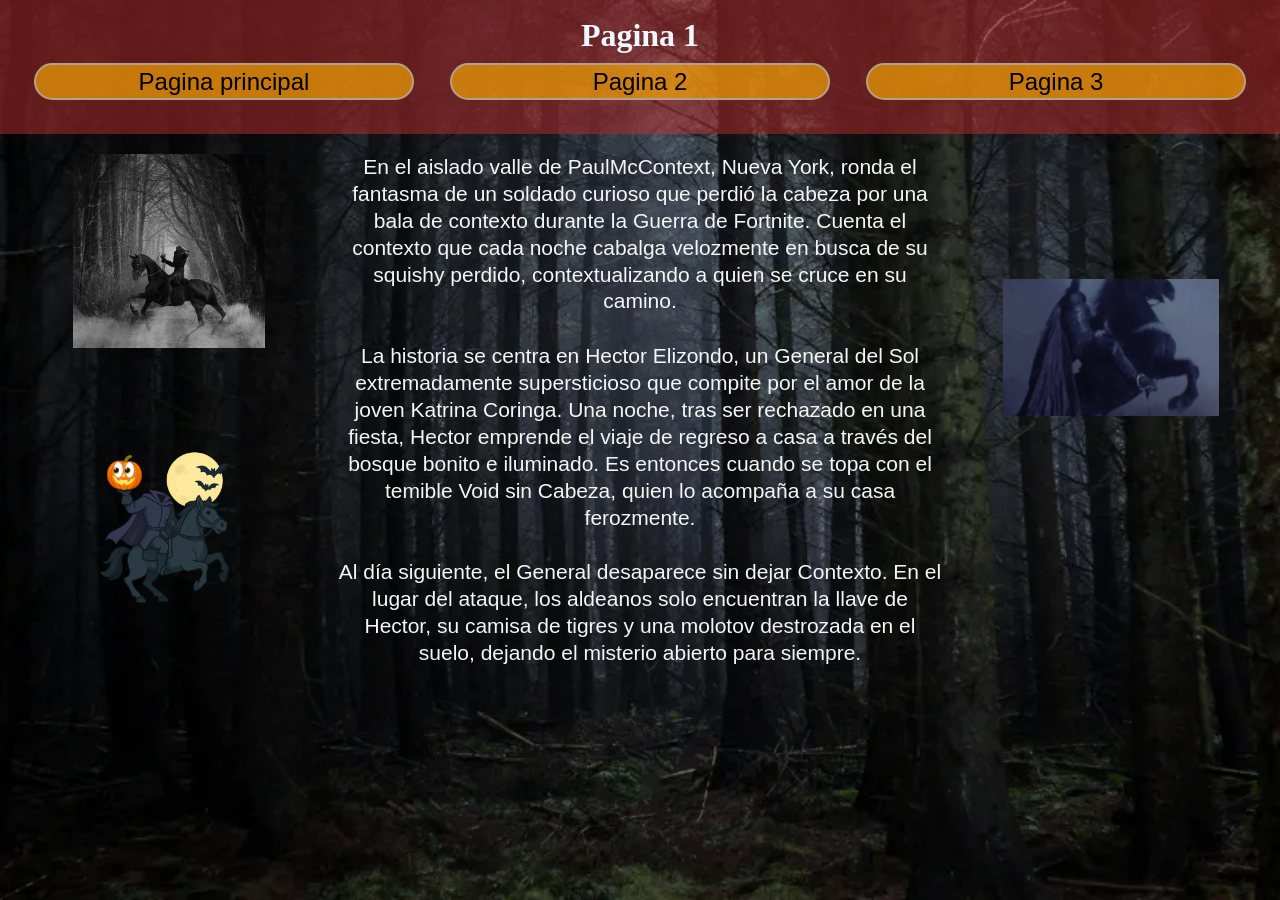
==== pagina1.html @ 8d77da6c "ya acabe la pagina lol" ====
﻿<!DOCTYPE html>
<html lang="es">
<head>
    <meta charset="UTF-8">
    <meta name="viewport" content="width=device-width, initial-scale=1.0">
    <link rel="stylesheet" href="index.css">
    <title>Pagina 1 | El VOID sin cabeza</title>
</head>
<body class="pagina1">
    <header class="cardContent">
        <h1 class="title">Pagina 1</h1>
        <nav class="buttonContent" aria-label="Navegación principal">
            <button onclick="window.location.href='index.html'">Pagina principal</button>
            <button onclick="window.location.href='pagina2.html'">Pagina 2</button>
            <button onclick="window.location.href='pagina3.html'">Pagina 3</button>
        </nav>
    </header>
    <main class="historia-layout">
        <aside class="historia-imagenes" aria-label="Ilustraciones del jinete">
            <img class="jinete-bosque" src="img/jinete sin cabeza.jfif" alt="El jinete sin cabeza">
            <img class="jinete-calabaza" src="img/el void sin cabeza.png" alt="El VOID con su calabaza y la luna">
        </aside>
        <article class="historia-relato" aria-label="La historia del VOID sin cabeza">
            <p>En el aislado valle de PaulMcContext, Nueva York, ronda el fantasma de un soldado curioso que perdió la cabeza por una bala de contexto durante la Guerra de Fortnite. Cuenta el contexto que cada noche cabalga velozmente en busca de su squishy perdido, contextualizando a quien se cruce en su camino.</p>
            <p>La historia se centra en Hector Elizondo, un General del Sol extremadamente supersticioso que compite por el amor de la joven Katrina Coringa. Una noche, tras ser rechazado en una fiesta, Hector emprende el viaje de regreso a casa a través del bosque bonito e iluminado. Es entonces cuando se topa con el temible Void sin Cabeza, quien lo acompaña a su casa ferozmente.</p>
            <p>Al día siguiente, el General desaparece sin dejar Contexto. En el lugar del ataque, los aldeanos solo encuentran la llave de Hector, su camisa de tigres y una molotov destrozada en el suelo, dejando el misterio abierto para siempre.</p>
        </article>
        <aside class="historia-imagen-derecha" aria-label="El jinete a la luz de la luna">
            <img src="img/otro.webp" alt="Jinete sin cabeza frente a la luna">
        </aside>
    </main>
</body>
</html>
---- index.css ----
body{
    background-image: url(../Laboratorio-6/img/bosque\ miedo.webp);
    background-size: cover;
    background-repeat: no-repeat;
    display: flex;
    justify-content: center;
    padding: 0;
    margin: 0;

}

.title {
    color: aliceblue;
    margin-top: 20px;
    display: flex;
    justify-content: center;
}
.cardContent {
    width: 100%;
    height: 150px;
    background-color: rgba(179, 43, 43, 0.534);
    
}

.buttonContent {
    height: 40px;
    display: flex;
    justify-content: center;
    align-items: center;
}

button {
    font-family: Arial, Helvetica, sans-serif;
    font-size: 25px;
    background-color: rgba(255, 174, 0, 0.637);
    width: 30%;
    height: 100%;
    margin-left: 20px;
    margin-right: 20px;
    margin-bottom: 20px;
    border-radius: 50px;
}

.imgVoid {
    display: flex;
    align-items: center;
    justify-content: left;
    margin-top: 50px;
    margin-left: 15%;
}

.calabaza {
    height: 500px;
    width: 500px;
}

.textoGrande {
    width: 100%;
    height: 100%;
    display: flex;
    align-items: center;
    justify-content: center;
}

.texto {
    color: aliceblue;
    font-size: 100px;
}

.contentP1 {
    height: 40px;
    display: flex;
    justify-content: center;
    align-items: center;
}

.img1-1 {
    background-color: aqua;
    height: 400px;
    display: flex;
    justify-content: center;
    align-items: center;
}
    


.ilu1-1 {
    height: 250px;
    width: 250px;
    margin-left: 12%;
    display: flex;
    justify-content: left;
    align-items: center;
}

.textoHistoria1 {
    width: 100%;
    height: 100%;
    display: flex;
    justify-content: center;
}

.textoH1 {
    color: aliceblue;
    font-size: 20px;
}

/* Estilos exclusivos de la página 1. */
body.pagina1 {
    display: block;
    min-height: 100vh;
    box-sizing: border-box;
    background-image: url("img/bosque miedo.webp");
    background-position: center top;
    background-size: cover;
    background-attachment: fixed;
}
.pagina1 .cardContent { height: 134px; overflow: hidden; }
.pagina1 .title { margin: 17px 0 10px; font-size: 32px; line-height: 36px; }
.pagina1 .buttonContent { height: 37px; gap: 36px; padding: 0 34px; }
.pagina1 .buttonContent button {
    flex: 1;
    min-width: 0;
    height: 37px;
    margin: 0;
    border: 2px solid #b4a18c;
    font-size: 24px;
    cursor: pointer;
}
.pagina1 .buttonContent button:hover { background-color: rgba(255, 187, 33, 0.85); }
.pagina1 .buttonContent button:focus-visible { outline: 3px solid white; outline-offset: 3px; }
.historia-layout {
    display: grid;
    grid-template-columns: minmax(0, 1fr) minmax(0, 604px) minmax(0, 1fr);
    gap: 30px;
    padding: 20px 30px 30px;
    align-items: start;
}
.historia-imagenes { display: flex; flex-direction: column; align-items: center; gap: 77px; }
.jinete-bosque { width: 192px; height: 194px; object-fit: cover; }
.jinete-calabaza { width: 160px; height: 200px; object-fit: contain; }
.historia-relato {
    box-sizing: border-box;
    min-height: 482px;
    color: #f5f5f5;
    text-align: center;
    font-family: Arial, Helvetica, sans-serif;
    font-size: 21px;
    font-weight: 500;
    line-height: 1.28;
}
.historia-relato p { margin: 0 0 28px; }
.historia-relato p:last-child { margin-bottom: 22px; }
.historia-imagen-derecha { padding-top: 125px; display: flex; justify-content: center; }
.historia-imagen-derecha img { width: 216px; height: 137px; object-fit: cover; object-position: center 30%; }
@media (max-width: 1000px) {
    .historia-layout { grid-template-columns: 150px minmax(0, 1fr); gap: 20px; padding: 20px; }
    .jinete-bosque { width: 150px; height: 160px; }
    .historia-imagen-derecha { grid-column: 1; padding-top: 0; }
    .historia-imagen-derecha img { width: 150px; height: 110px; }
    .historia-relato { grid-column: 2; grid-row: 1 / 3; font-size: 19px; padding: 8px; }
    .pagina1 .buttonContent { gap: 16px; padding: 0 20px; }
    .pagina1 .buttonContent button { font-size: 20px; }
}
@media (max-width: 600px) {
    .pagina1 .buttonContent { gap: 8px; padding: 0 10px; }
    .pagina1 .buttonContent button { font-size: 15px; }
    .historia-layout { display: flex; flex-direction: column; padding: 20px 14px; }
    .historia-imagenes { flex-direction: row; justify-content: space-evenly; gap: 15px; width: 100%; }
    .jinete-bosque, .jinete-calabaza { width: 125px; height: 145px; }
    .historia-relato { min-height: auto; font-size: 18px; }
    .historia-imagen-derecha { width: 100%; }
}

/* Página 2: curiosidades. */
body.pagina2 {
    display: block;
    min-height: 100vh;
    background-image: url("img/bosque miedo.webp");
    background-position: center top;
    background-size: cover;
    background-attachment: fixed;
}
.pagina2 .cardContent { height: 137px; overflow: hidden; }
.pagina2 .title { margin: 17px 0 10px; font-size: 32px; line-height: 36px; }
.pagina2 .buttonContent { height: 37px; gap: 36px; padding: 0 35px; }
.pagina2 .buttonContent button {
    flex: 1;
    min-width: 0;
    height: 37px;
    margin: 0;
    border: 2px solid #b4a18c;
    font-size: 24px;
    cursor: pointer;
}
.pagina2 .buttonContent button:hover { background-color: rgba(255, 187, 33, 0.85); }
.pagina2 .buttonContent button:focus-visible { outline: 3px solid white; outline-offset: 3px; }
.curiosidades { color: #f5f5f5; font-family: Arial, Helvetica, sans-serif; text-align: center; padding: 4px 30px 70px; }
.curiosidades h2 { margin: 0 0 14px; font-size: 34px; font-weight: 400; line-height: 1.4; }
.curiosidades-layout {
    display: grid;
    grid-template-columns: 55% 45%;
    grid-template-rows: 164px auto;
    align-items: start;
}
.curiosidades-adaptaciones { margin: 25px 0 0; font-size: 29px; line-height: 1.35; }
.curiosidades-portadas { display: flex; justify-content: center; gap: 14px; padding-right: 40px; }
.curiosidades-portadas img { display: block; width: 135px; height: 186px; object-fit: fill; }
.curiosidades-hector { display: block; width: 240px; height: 233px; object-fit: cover; justify-self: center; transform: translateX(-55px); }
.curiosidades-actor { margin: 88px 30px 0 -140px; font-size: 36px; line-height: 1.26; }
@media (max-width: 1100px) {
    .curiosidades-layout { grid-template-columns: 1fr 1fr; grid-template-rows: 210px auto; gap: 20px; }
    .curiosidades-adaptaciones { font-size: 24px; }
    .salto-escritorio { display: none; }
    .curiosidades-portadas { gap: 8px; padding-right: 0; }
    .curiosidades-portadas img { width: 30%; height: auto; aspect-ratio: 135 / 186; }
    .curiosidades-hector { transform: none; }
    .curiosidades-actor { margin: 30px 0 0; font-size: 29px; }
}
@media (max-width: 600px) {
    .pagina2 .buttonContent { gap: 8px; padding: 0 10px; }
    .pagina2 .buttonContent button { font-size: 15px; }
    .curiosidades { padding: 8px 16px 30px; }
    .curiosidades h2 { font-size: 30px; }
    .curiosidades-layout { display: flex; flex-direction: column; align-items: center; gap: 26px; }
    .curiosidades-adaptaciones { margin: 0; font-size: 22px; }
    .curiosidades-portadas { width: 100%; }
    .curiosidades-hector { max-width: 100%; height: auto; }
    .curiosidades-actor { margin: 0; font-size: 25px; }
}

/* Página 3: avistamientos y comentarios. */
body.pagina3 {
    display: block;
    min-height: 100vh;
    background-image: url("img/bosque miedo.webp");
    background-position: center top;
    background-size: cover;
    background-attachment: fixed;
}
.pagina3 .cardContent { height: 137px; overflow: hidden; }
.pagina3 .title { margin: 17px 0 10px; font-size: 32px; line-height: 36px; }
.pagina3 .buttonContent { height: 37px; gap: 36px; padding: 0 35px; }
.pagina3 .buttonContent button {
    flex: 1;
    min-width: 0;
    height: 37px;
    margin: 0;
    border: 2px solid #b4a18c;
    font-size: 24px;
    cursor: pointer;
}
.pagina3 button:hover { background-color: rgba(255, 187, 33, 0.85); }
.pagina3 button:focus-visible, .avistamientos-form input:focus-visible { outline: 3px solid white; outline-offset: 3px; }
.avistamientos { position: relative; padding: 8px 18px 50px; color: #f5f5f5; font-family: Arial, Helvetica, sans-serif; }
.avistamientos-decoracion { position: absolute; object-fit: contain; pointer-events: none; }
.avistamientos-miedo { width: 105px; height: 118px; left: 11%; top: -7px; transform: rotate(-18deg); }
.avistamientos-ojos { width: 105px; height: 83px; right: 7%; top: 37px; }
.avistamientos h2 { margin: 0 0 6px; text-align: center; font-size: 34px; font-weight: 400; }
.avistamientos-form { display: flex; justify-content: center; align-items: center; gap: 8px; }
.avistamientos-form label { font-size: 20px; }
.avistamientos-form input { box-sizing: border-box; width: 462px; height: 41px; border: 0; border-radius: 30px; background: #c7d1d9; padding: 8px 18px; font: inherit; color: #171717; }
.avistamientos-form button { width: auto; height: 39px; margin: 0; padding: 0 18px; font-size: 18px; border: 2px solid #b4a18c; cursor: pointer; }
.avistamientos-estado { min-height: 19px; margin: 8px 0 4px; text-align: center; font-size: 14px; }
.avistamientos-lista { display: grid; gap: 24px; padding-right: 45px; }
.avistamiento { display: grid; grid-template-columns: 63px minmax(0, 1fr); gap: 9px; align-items: start; }
.avistamiento-avatar { width: 63px; height: 63px; border-radius: 50%; object-fit: cover; margin-top: 20px; }
.avistamiento-avatar-invitado { display: flex; justify-content: center; align-items: center; background: #c7d1d9; color: #263238; font-size: 20px; }
.avistamiento-contenido h3 { margin: 0 0 0 22px; font-size: 16px; font-weight: 400; line-height: 20px; }
.avistamiento-contenido p { box-sizing: border-box; min-height: 88px; margin: 0; padding: 28px 14px; border-radius: 36px; background: rgba(199, 209, 217, 0.45); color: #111; font-size: 20px; line-height: 1.6; overflow-wrap: anywhere; white-space: pre-wrap; }
@media (max-width: 700px) {
    .avistamientos-miedo { width: 55px; height: 65px; left: 16px; top: 0; }
    .avistamientos-ojos { width: 55px; height: 44px; right: 16px; top: 12px; }
    .pagina3 .buttonContent { gap: 8px; padding: 0 10px; }
    .pagina3 .buttonContent button { font-size: 15px; }
    .avistamientos-form { flex-wrap: wrap; }
    .avistamientos-form label { width: 100%; text-align: center; }
    .avistamientos-form input { width: min(100%, 462px); flex: 1; min-width: 140px; }
    .avistamientos-lista { padding-right: 0; }
    .avistamiento { grid-template-columns: 45px minmax(0, 1fr); }
    .avistamiento-avatar { width: 45px; height: 45px; }
    .avistamiento-contenido p { padding: 20px 16px; font-size: 18px; }
}
@media (min-width: 701px) and (max-width: 1100px) {
    .avistamientos-miedo { width: 65px; height: 70px; left: 24px; top: -12px; }
    .avistamientos-ojos { width: 65px; height: 52px; right: 24px; top: 0; }
    .avistamientos-form input { width: min(40vw, 462px); }
}
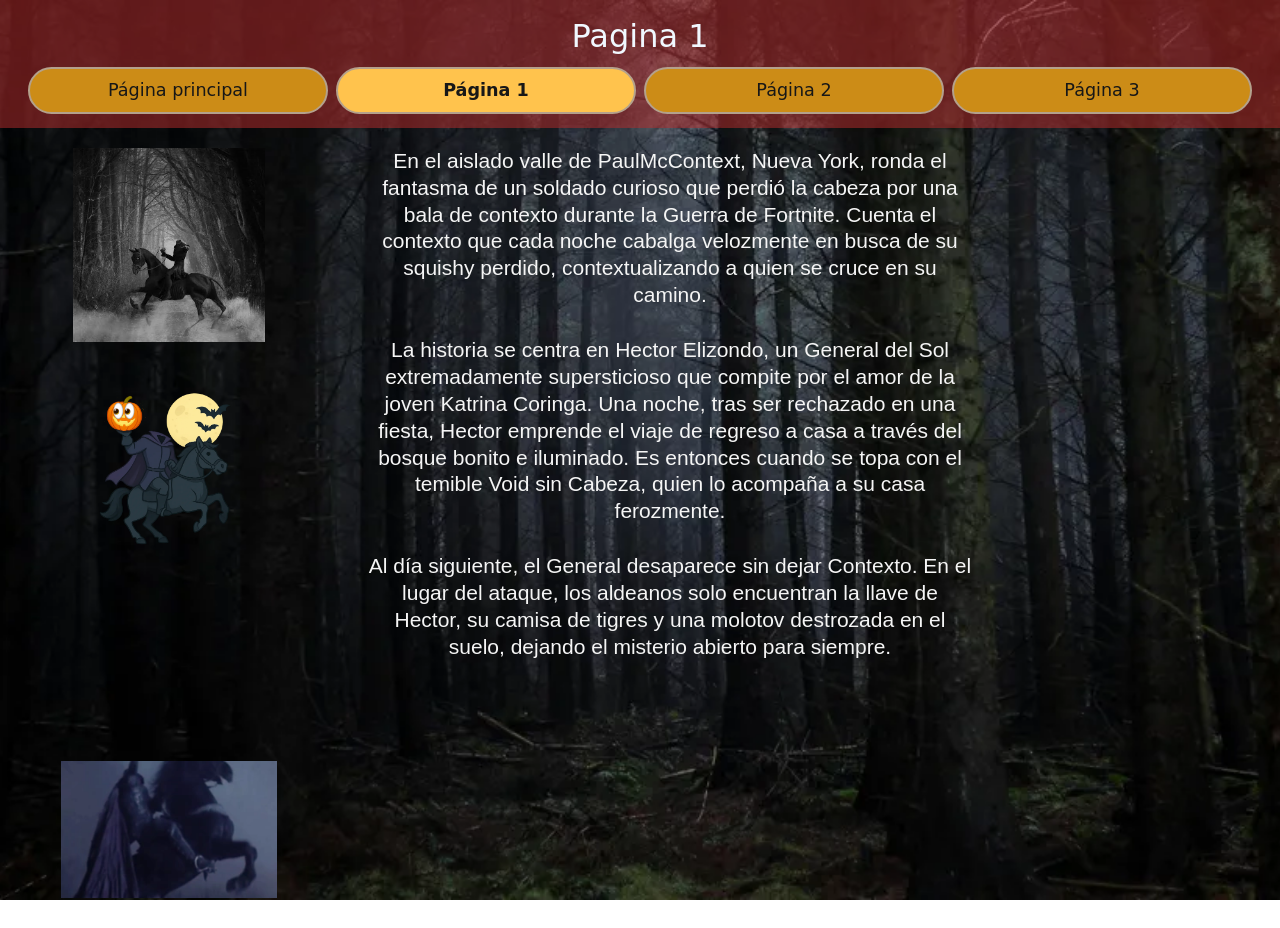
==== commit 4c65e211: "añadi funciones bootstrap" ====
--- a/pagina1.html
+++ b/pagina1.html
@@ -3,29 +3,42 @@
 <head>
     <meta charset="UTF-8">
     <meta name="viewport" content="width=device-width, initial-scale=1.0">
+    <!-- Bootstrap: navbar desplegable y cuadrícula adaptable. -->
+    <link href="https://cdn.jsdelivr.net/npm/bootstrap@5.3.8/dist/css/bootstrap.min.css" rel="stylesheet">
     <link rel="stylesheet" href="index.css">
+    <script src="https://cdn.jsdelivr.net/npm/bootstrap@5.3.8/dist/js/bootstrap.bundle.min.js" defer></script>
     <title>Pagina 1 | El VOID sin cabeza</title>
 </head>
-<body class="pagina1">
+<body class="pagina1 responsive-page">
     <header class="cardContent">
         <h1 class="title">Pagina 1</h1>
-        <nav class="buttonContent" aria-label="Navegación principal">
-            <button onclick="window.location.href='index.html'">Pagina principal</button>
-            <button onclick="window.location.href='pagina2.html'">Pagina 2</button>
-            <button onclick="window.location.href='pagina3.html'">Pagina 3</button>
+        <nav class="navbar navbar-expand-md site-navbar" data-bs-theme="dark" aria-label="Navegación principal">
+            <div class="container-fluid">
+                <button class="navbar-toggler" type="button" data-bs-toggle="collapse" data-bs-target="#menuPrincipal" aria-controls="menuPrincipal" aria-expanded="false" aria-label="Abrir o cerrar menú">
+                    <span class="navbar-toggler-icon"></span>
+                </button>
+                <div class="collapse navbar-collapse" id="menuPrincipal">
+                    <div class="navbar-nav w-100 gap-2">
+                    <a class="nav-link" href="index.html">Página principal</a>
+                    <a class="nav-link active" aria-current="page" href="pagina1.html">Página 1</a>
+                    <a class="nav-link" href="pagina2.html">Página 2</a>
+                    <a class="nav-link" href="pagina3.html">Página 3</a>
+                    </div>
+                </div>
+            </div>
         </nav>
     </header>
-    <main class="historia-layout">
-        <aside class="historia-imagenes" aria-label="Ilustraciones del jinete">
+    <main class="historia-layout container-fluid row g-4 mx-auto">
+        <aside class="historia-imagenes col-12 col-md-4 col-lg-3" aria-label="Ilustraciones del jinete">
             <img class="jinete-bosque" src="img/jinete sin cabeza.jfif" alt="El jinete sin cabeza">
             <img class="jinete-calabaza" src="img/el void sin cabeza.png" alt="El VOID con su calabaza y la luna">
         </aside>
-        <article class="historia-relato" aria-label="La historia del VOID sin cabeza">
+        <article class="historia-relato col-12 col-md-8 col-lg-6" aria-label="La historia del VOID sin cabeza">
             <p>En el aislado valle de PaulMcContext, Nueva York, ronda el fantasma de un soldado curioso que perdió la cabeza por una bala de contexto durante la Guerra de Fortnite. Cuenta el contexto que cada noche cabalga velozmente en busca de su squishy perdido, contextualizando a quien se cruce en su camino.</p>
             <p>La historia se centra en Hector Elizondo, un General del Sol extremadamente supersticioso que compite por el amor de la joven Katrina Coringa. Una noche, tras ser rechazado en una fiesta, Hector emprende el viaje de regreso a casa a través del bosque bonito e iluminado. Es entonces cuando se topa con el temible Void sin Cabeza, quien lo acompaña a su casa ferozmente.</p>
             <p>Al día siguiente, el General desaparece sin dejar Contexto. En el lugar del ataque, los aldeanos solo encuentran la llave de Hector, su camisa de tigres y una molotov destrozada en el suelo, dejando el misterio abierto para siempre.</p>
         </article>
-        <aside class="historia-imagen-derecha" aria-label="El jinete a la luz de la luna">
+        <aside class="historia-imagen-derecha col-12 col-lg-3" aria-label="El jinete a la luz de la luna">
             <img src="img/otro.webp" alt="Jinete sin cabeza frente a la luna">
         </aside>
     </main>
--- a/index.css
+++ b/index.css
@@ -55,7 +55,7 @@
 }
 
 .textoGrande {
-    width: 100%;
+    min-width: 0;
     height: 100%;
     display: flex;
     align-items: center;
@@ -286,3 +286,63 @@
     .avistamientos-ojos { width: 65px; height: 52px; right: 24px; top: 0; }
     .avistamientos-form input { width: min(40vw, 462px); }
 }
+
+/* Integración Bootstrap: los contenedores crecen y el menú se adapta al celular. */
+body.responsive-page {
+    display: block;
+    min-height: 100vh;
+    background-image: url("img/bosque miedo.webp");
+    background-position: center top;
+    background-attachment: fixed;
+}
+.responsive-page .cardContent { height: auto; overflow: visible; padding: 1px 0 14px; }
+.responsive-page .title { margin: 16px 0 12px; font-size: 2rem; line-height: 1.2; }
+.site-navbar { padding: 0 16px; }
+.site-navbar .navbar-brand { color: white; }
+.site-navbar .nav-link {
+    flex: 1;
+    text-align: center;
+    border: 2px solid #b4a18c;
+    border-radius: 24px;
+    background: #cc8c17;
+    color: #171717;
+    font-size: 1.1rem;
+}
+.site-navbar .nav-link:hover, .site-navbar .nav-link.active { background: #ffc34d; color: #171717; }
+.site-navbar .nav-link.active { font-weight: bold; }
+.site-navbar .navbar-toggler {
+    width: auto; height: auto; margin: 0; padding: 8px 12px;
+    font-size: 1.25rem; background: #713126; border-radius: 8px;
+}
+.site-navbar a:focus-visible { outline: 3px solid white; outline-offset: 2px; }
+.responsive-page .imgVoid { margin: 0; }
+.responsive-page .calabaza { width: 100%; max-width: 500px; height: auto; }
+.responsive-page .textoGrande { height: auto; }
+.responsive-page .texto { font-size: clamp(2.5rem, 7vw, 6.25rem); text-align: center; }
+.responsive-page .historia-layout { display: flex; max-width: 1440px; padding: 20px 12px 30px; }
+.responsive-page .historia-imagenes { gap: 24px; }
+.responsive-page .historia-relato { min-height: auto; }
+.responsive-page .historia-imagen-derecha { padding-top: 24px; }
+.responsive-page .historia-layout img { max-width: 100%; }
+.responsive-page .curiosidades { padding: 20px 12px 40px; }
+.responsive-page .curiosidades-layout { display: flex; }
+.responsive-page .curiosidades-adaptaciones, .responsive-page .curiosidades-actor { margin: 0; font-size: clamp(1.25rem, 2.5vw, 2rem); }
+.responsive-page .curiosidades-portadas { gap: 8px; padding-right: 12px; }
+.responsive-page .curiosidades-portadas img { width: calc((100% - 16px) / 3); max-width: 135px; height: auto; object-fit: contain; }
+.responsive-page .curiosidades-hector { margin: auto; transform: none; height: auto; }
+.responsive-page .avistamientos { padding-top: 20px; }
+.responsive-page .avistamientos-form { margin-bottom: 0; }
+.responsive-page .avistamientos-form label { width: auto; margin: 0; }
+.responsive-page .avistamientos-form input { width: 100%; min-width: 0; height: auto; }
+.responsive-page .avistamientos-form button { width: 100%; height: auto; min-height: 42px; }
+.responsive-page .avistamientos-decoracion { display: none; }
+.responsive-page .avistamientos-lista { padding-right: 0; }
+@media (max-width: 767.98px) {
+    .site-navbar .navbar-collapse { padding-top: 12px; }
+    .responsive-page .historia-imagenes { flex-direction: row; justify-content: space-evenly; }
+    .responsive-page .historia-imagenes img { width: 42%; max-width: 160px; height: 170px; object-fit: contain; }
+    .responsive-page .historia-relato { font-size: 18px; }
+    .responsive-page .historia-imagen-derecha { padding-top: 0; }
+    .responsive-page .avistamientos-form label { text-align: left; }
+    .salto-escritorio { display: none; }
+}
